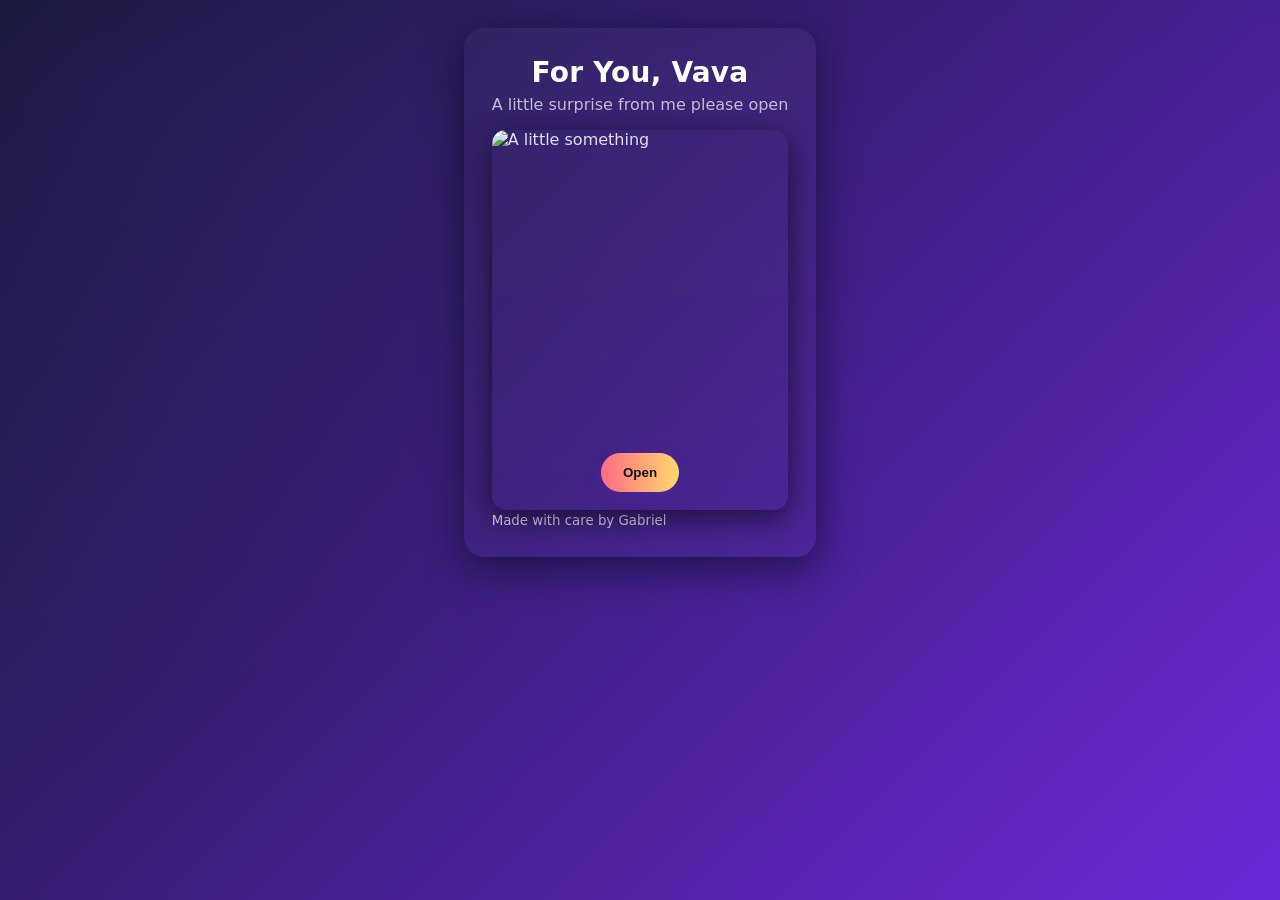
==== index.html @ cc1146d3 "name changes" ====
<!doctype html>
<html lang="en">
<head>
  <meta charset="utf-8" />
  <meta name="viewport" content="width=device-width,initial-scale=1" />
  <title>For You ❤️</title>
  <link rel="stylesheet" href="/willyou.css" />
</head>
<body>
  <div id="stage" class="stage">
    <div id="card" class="card">
      <header class="card-header">
        <h1 id="title">For You, Vava</h1>
        <p class="subtitle">A little surprise from me please open</p>
      </header>

      <main class="card-main">
        <div id="cover" class="cover">
          <!-- Replace the placeholder image URL with a photo or keep as-is -->
          <img id="photo" alt="A little something" src="https://images.unsplash.com/photo-1524504388940-b1c1722653e1?q=80&w=1200&auto=format&fit=crop&ixlib=rb-4.0.3&s=example" />
          <button id="openBtn" class="cta">Open</button>
        </div>

        <div id="story" class="story hidden">
          <div class="typing" id="typing"></div>

          <div id="extras" class="extras hidden">
            <p class="line">We laughed here. We talked there. I keep thinking about the way you how you smile.</p>
            <p class="line">You make ordinary days feel special. I really like you, and I want something more.</p>
            <div class="question">
              <h2>Will you be my girlfriend?</h2>
              <div class="buttons">
                <button id="yesBtn" class="yes">Yes ❤️</button>
                <button id="noBtn" class="no">No</button>
              </div>
            </div>
          </div>

          <div id="result" class="result hidden" aria-live="polite">
            <!-- Filled dynamically -->
          </div>
        </div>
      </main>

      <footer class="card-footer">
        <small>Made with care by Gabriel</small>
      </footer>
    </div>
  </div>

  <div id="confetti-container" class="confetti-container" aria-hidden="true"></div>

  <script src="/willyou.js"></script>
</body>
</html>
---- willyou.css ----
:root{
  --bg1: #0f172a;
  --bg2: #6d28d9;
  --accent: #ff6b81;
  --muted: rgba(255,255,255,0.85);
  --glass: rgba(255,255,255,0.06);
  --radius: 20px;
  --card-w: 960px;
}

*{box-sizing:border-box}
html,body,#stage{height:100%}
body{
  margin:0;
  font-family: Inter, ui-sans-serif, system-ui, -apple-system, "Segoe UI", Roboto, "Helvetica Neue", Arial;
  background: radial-gradient(1200px 600px at 10% 10%, rgba(109,40,217,0.14), transparent),
              linear-gradient(135deg,var(--bg1),var(--bg2));
  color:var(--muted);
  -webkit-font-smoothing:antialiased;
  -moz-osx-font-smoothing:grayscale;
  display:flex;
  align-items:center;
  justify-content:center;
  padding:28px;
}

.card{
  width:min(100%, var(--card-w));
  background: linear-gradient(180deg, rgba(255,255,255,0.03), rgba(255,255,255,0.02));
  border-radius: var(--radius);
  padding:28px;
  box-shadow: 0 10px 40px rgba(2,6,23,0.6);
  -webkit-backdrop-filter: blur(6px);
  backdrop-filter: blur(6px);
  overflow:hidden;
}

.card-header{ text-align:center; margin-bottom:16px;}
.card-header h1{ margin:0; font-size:28px; color:#fff; letter-spacing:0.2px;}
.subtitle{margin:6px 0 0; color:rgba(255,255,255,0.7)}

.card-main{display:flex; gap:20px; flex-direction:column; align-items:center;}

.cover{position:relative; width:100%; max-width:700px; border-radius:14px; overflow:hidden; box-shadow: 0 8px 30px rgba(0,0,0,0.6);}
.cover img{width:100%; height:380px; object-fit:cover; display:block; filter: saturate(1.05) contrast(1.02);}
.cta{
  position:absolute;
  left:50%;
  transform:translateX(-50%);
  bottom:18px;
  padding:12px 22px;
  background:linear-gradient(90deg,var(--accent),#ffd86f);
  color:#111;
  border:none;
  font-weight:700;
  border-radius:999px;
  cursor:pointer;
  box-shadow:0 6px 18px rgba(109,40,217,0.18);
}

.story{width:100%; max-width:760px; margin-top:18px; text-align:center}
.hidden{display:none}

.typing{min-height:70px; font-size:20px; color:#fff; margin:8px 0 12px; line-height:1.4}
.extras{border-radius:12px; background:var(--glass); padding:18px; color:var(--muted); text-align:left}
.extras .line{margin:10px 0; font-size:16px}
.question{text-align:center; margin-top:8px}
.question h2{font-size:28px; margin:8px 0 14px; color:#fff}
.buttons{display:flex; gap:12px; justify-content:center}

button.yes, button.no{
  padding:12px 20px;
  border-radius:999px;
  font-weight:700;
  border:none;
  cursor:pointer;
  min-width:120px;
}

button.yes{
  background: linear-gradient(90deg,#ff6b81,#ff9a8b);
  color:#111;
  box-shadow:0 8px 20px rgba(255,107,129,0.18);
}

button.no{
  background:transparent;
  border:2px solid rgba(255,255,255,0.12);
  color:var(--muted);
  position:relative;
}

.result{padding:20px; margin-top:12px; font-size:18px}

/* Confetti */
.confetti-container{
  pointer-events:none;
  position:fixed;
  inset:0;
  overflow:hidden;
  z-index:2000;
}

/* Responsive */
@media (max-width:720px){
  .cover img{height:260px}
  .typing{font-size:18px}
  .question h2{font-size:22px}
}
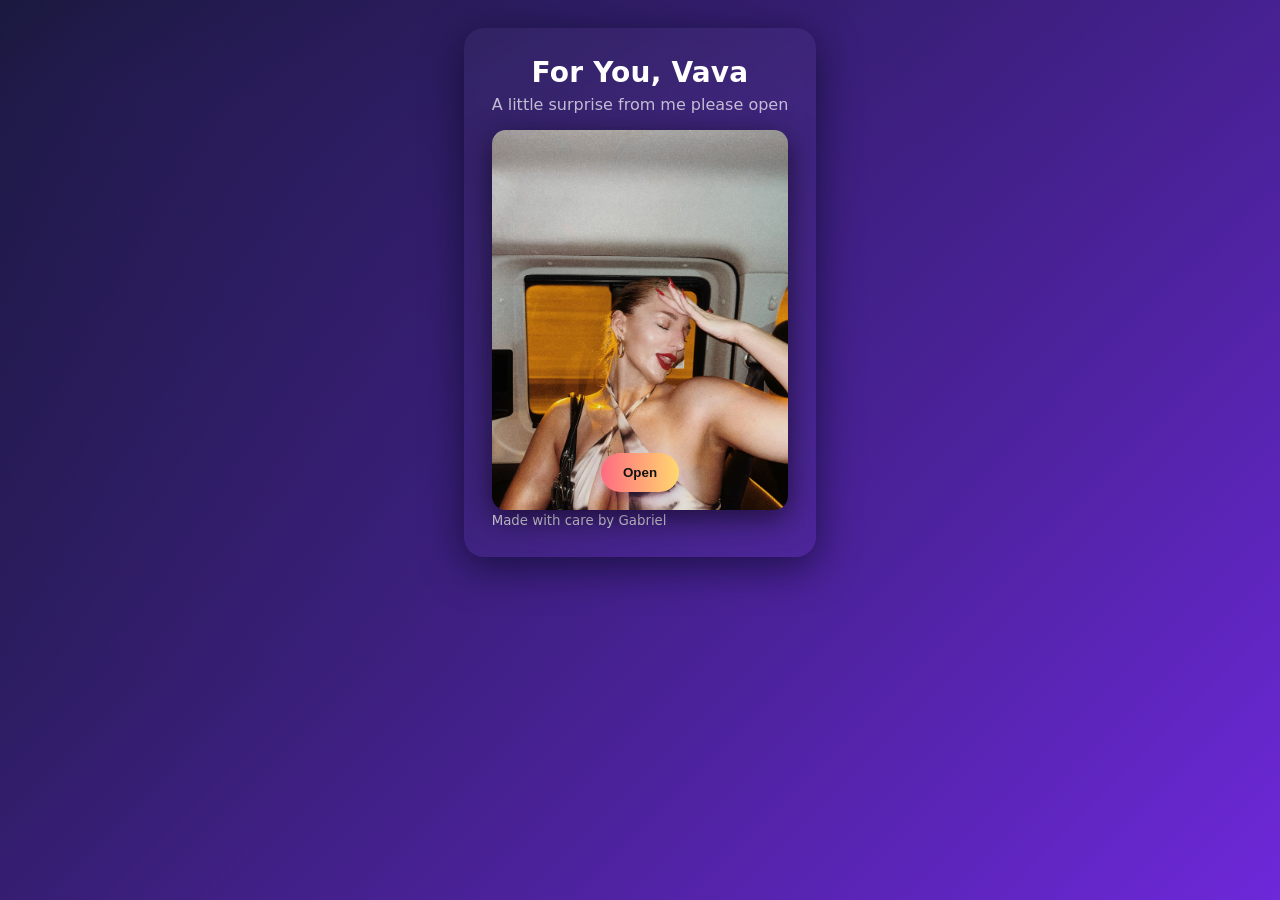
==== commit a19420e7: "alot" ====
--- a/index.html
+++ b/index.html
@@ -4,7 +4,7 @@
   <meta charset="utf-8" />
   <meta name="viewport" content="width=device-width,initial-scale=1" />
   <title>For You ❤️</title>
-  <link rel="stylesheet" href="/willyou.css" />
+  <link rel="stylesheet" href="/style.css" />
 </head>
 <body>
   <div id="stage" class="stage">
@@ -17,7 +17,7 @@
       <main class="card-main">
         <div id="cover" class="cover">
           <!-- Replace the placeholder image URL with a photo or keep as-is -->
-          <img id="photo" alt="A little something" src="https://images.unsplash.com/photo-1524504388940-b1c1722653e1?q=80&w=1200&auto=format&fit=crop&ixlib=rb-4.0.3&s=example" />
+          <img id="photo" alt="A little something" src="/images/IMG-20251117-WA0008.jpg" />
           <button id="openBtn" class="cta">Open</button>
         </div>
 
@@ -50,6 +50,6 @@
 
   <div id="confetti-container" class="confetti-container" aria-hidden="true"></div>
 
-  <script src="/willyou.js"></script>
+  <script src="/script.js"></script>
 </body>
 </html>
--- a/style.css
+++ b/style.css
@@ -0,0 +1,109 @@
+:root{
+  --bg1: #0f172a;
+  --bg2: #6d28d9;
+  --accent: #ff6b81;
+  --muted: rgba(255,255,255,0.85);
+  --glass: rgba(255,255,255,0.06);
+  --radius: 20px;
+  --card-w: 960px;
+}
+
+*{box-sizing:border-box}
+html,body,#stage{height:100%}
+body{
+  margin:0;
+  font-family: Inter, ui-sans-serif, system-ui, -apple-system, "Segoe UI", Roboto, "Helvetica Neue", Arial;
+  background: radial-gradient(1200px 600px at 10% 10%, rgba(109,40,217,0.14), transparent),
+              linear-gradient(135deg,var(--bg1),var(--bg2));
+  color:var(--muted);
+  -webkit-font-smoothing:antialiased;
+  -moz-osx-font-smoothing:grayscale;
+  display:flex;
+  align-items:center;
+  justify-content:center;
+  padding:28px;
+}
+
+.card{
+  width:min(100%, var(--card-w));
+  background: linear-gradient(180deg, rgba(255,255,255,0.03), rgba(255,255,255,0.02));
+  border-radius: var(--radius);
+  padding:28px;
+  box-shadow: 0 10px 40px rgba(2,6,23,0.6);
+  -webkit-backdrop-filter: blur(6px);
+  backdrop-filter: blur(6px);
+  overflow:hidden;
+}
+
+.card-header{ text-align:center; margin-bottom:16px;}
+.card-header h1{ margin:0; font-size:28px; color:#fff; letter-spacing:0.2px;}
+.subtitle{margin:6px 0 0; color:rgba(255,255,255,0.7)}
+
+.card-main{display:flex; gap:20px; flex-direction:column; align-items:center;}
+
+.cover{position:relative; width:100%; max-width:700px; border-radius:14px; overflow:hidden; box-shadow: 0 8px 30px rgba(0,0,0,0.6);}
+.cover img{width:100%; height:380px; object-fit:cover; display:block; filter: saturate(1.05) contrast(1.02);}
+.cta{
+  position:absolute;
+  left:50%;
+  transform:translateX(-50%);
+  bottom:18px;
+  padding:12px 22px;
+  background:linear-gradient(90deg,var(--accent),#ffd86f);
+  color:#111;
+  border:none;
+  font-weight:700;
+  border-radius:999px;
+  cursor:pointer;
+  box-shadow:0 6px 18px rgba(109,40,217,0.18);
+}
+
+.story{width:100%; max-width:760px; margin-top:18px; text-align:center}
+.hidden{display:none}
+
+.typing{min-height:70px; font-size:20px; color:#fff; margin:8px 0 12px; line-height:1.4}
+.extras{border-radius:12px; background:var(--glass); padding:18px; color:var(--muted); text-align:left}
+.extras .line{margin:10px 0; font-size:16px}
+.question{text-align:center; margin-top:8px}
+.question h2{font-size:28px; margin:8px 0 14px; color:#fff}
+.buttons{display:flex; gap:12px; justify-content:center}
+
+button.yes, button.no{
+  padding:12px 20px;
+  border-radius:999px;
+  font-weight:700;
+  border:none;
+  cursor:pointer;
+  min-width:120px;
+}
+
+button.yes{
+  background: linear-gradient(90deg,#ff6b81,#ff9a8b);
+  color:#111;
+  box-shadow:0 8px 20px rgba(255,107,129,0.18);
+}
+
+button.no{
+  background:transparent;
+  border:2px solid rgba(255,255,255,0.12);
+  color:var(--muted);
+  position:relative;
+}
+
+.result{padding:20px; margin-top:12px; font-size:18px}
+
+/* Confetti */
+.confetti-container{
+  pointer-events:none;
+  position:fixed;
+  inset:0;
+  overflow:hidden;
+  z-index:2000;
+}
+
+/* Responsive */
+@media (max-width:720px){
+  .cover img{height:260px}
+  .typing{font-size:18px}
+  .question h2{font-size:22px}
+}
